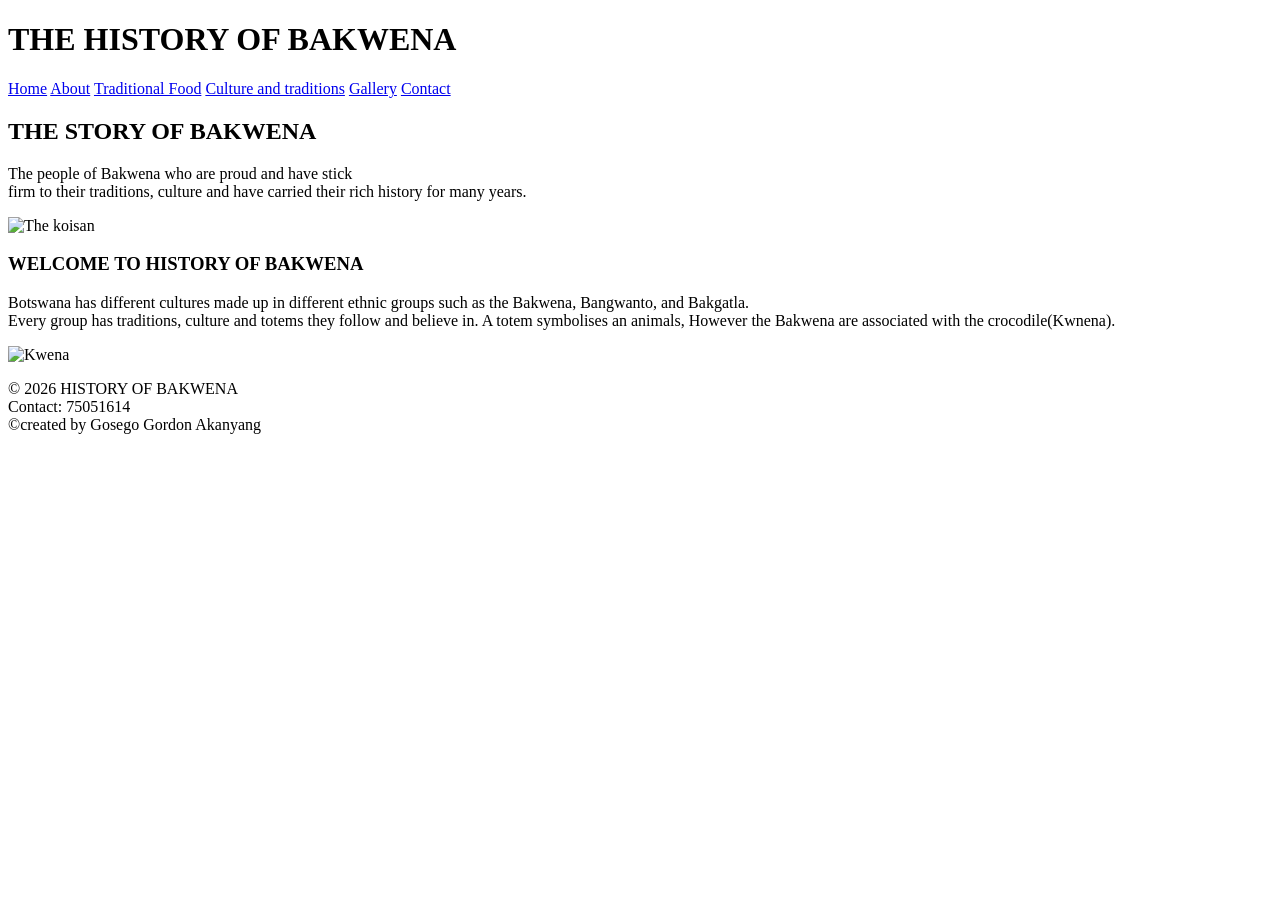
==== index.html @ f26d3d5c "Add files via upload" ====
<!DOCTYPE html>
<html lang="en">
<head>
    <meta charset="UTF-8">
    <meta name="viewport" content="width=device-width, initial-scale=1.0">
    <title>THE HISTORY OF BAKWENA</title>
</head>
<body>
    <header>
        <h1>THE HISTORY OF BAKWENA</h1>
        <nav>
            <a href="index.html">Home</a>
            <a href="about.html">About</a>
            <a href="traditional_food.html">Traditional Food</a>
            <a href="culture_and_traditions.html">Culture and traditions</a>
            <a href="gallery.html">Gallery</a>
            <a href="contact.html">Contact</a>
        </nav>
     <main>
        <h2>THE STORY OF BAKWENA</h2>
        <p>The people of Bakwena who are proud and have stick<br>firm to their traditions, culture and have carried their rich history for many years. </p>
        <img src="C:\Users\akany\OneDrive\Desktop\BIDA25-392 WORKSPACE\SEMESTER 2\WMD\History of Bakwena\images\KHOISAN.webp" alt="The koisan" width="300" height="200">
        <h3>WELCOME TO HISTORY OF BAKWENA</h3>
        <p>Botswana has different cultures made up in different ethnic groups such as the Bakwena, Bangwanto, and Bakgatla.<br>Every group has traditions, culture and totems they follow and believe in. A totem symbolises an animals, However the Bakwena are associated with the crocodile(Kwnena).</p>
        <img src="C:\Users\akany\OneDrive\Desktop\BIDA25-392 WORKSPACE\SEMESTER 2\WMD\History of Bakwena\images\crocodile-Nile-swath-one-sub-Saharan-Africa-Madagascar.png" alt="Kwena" width="300" height="200">
    </main>
    </header>
    <footer>
        <p>&copy; 2026 HISTORY OF BAKWENA<br>Contact: 75051614<br>&copy;created by Gosego Gordon Akanyang</p>
    </footer>
</body>
</html>
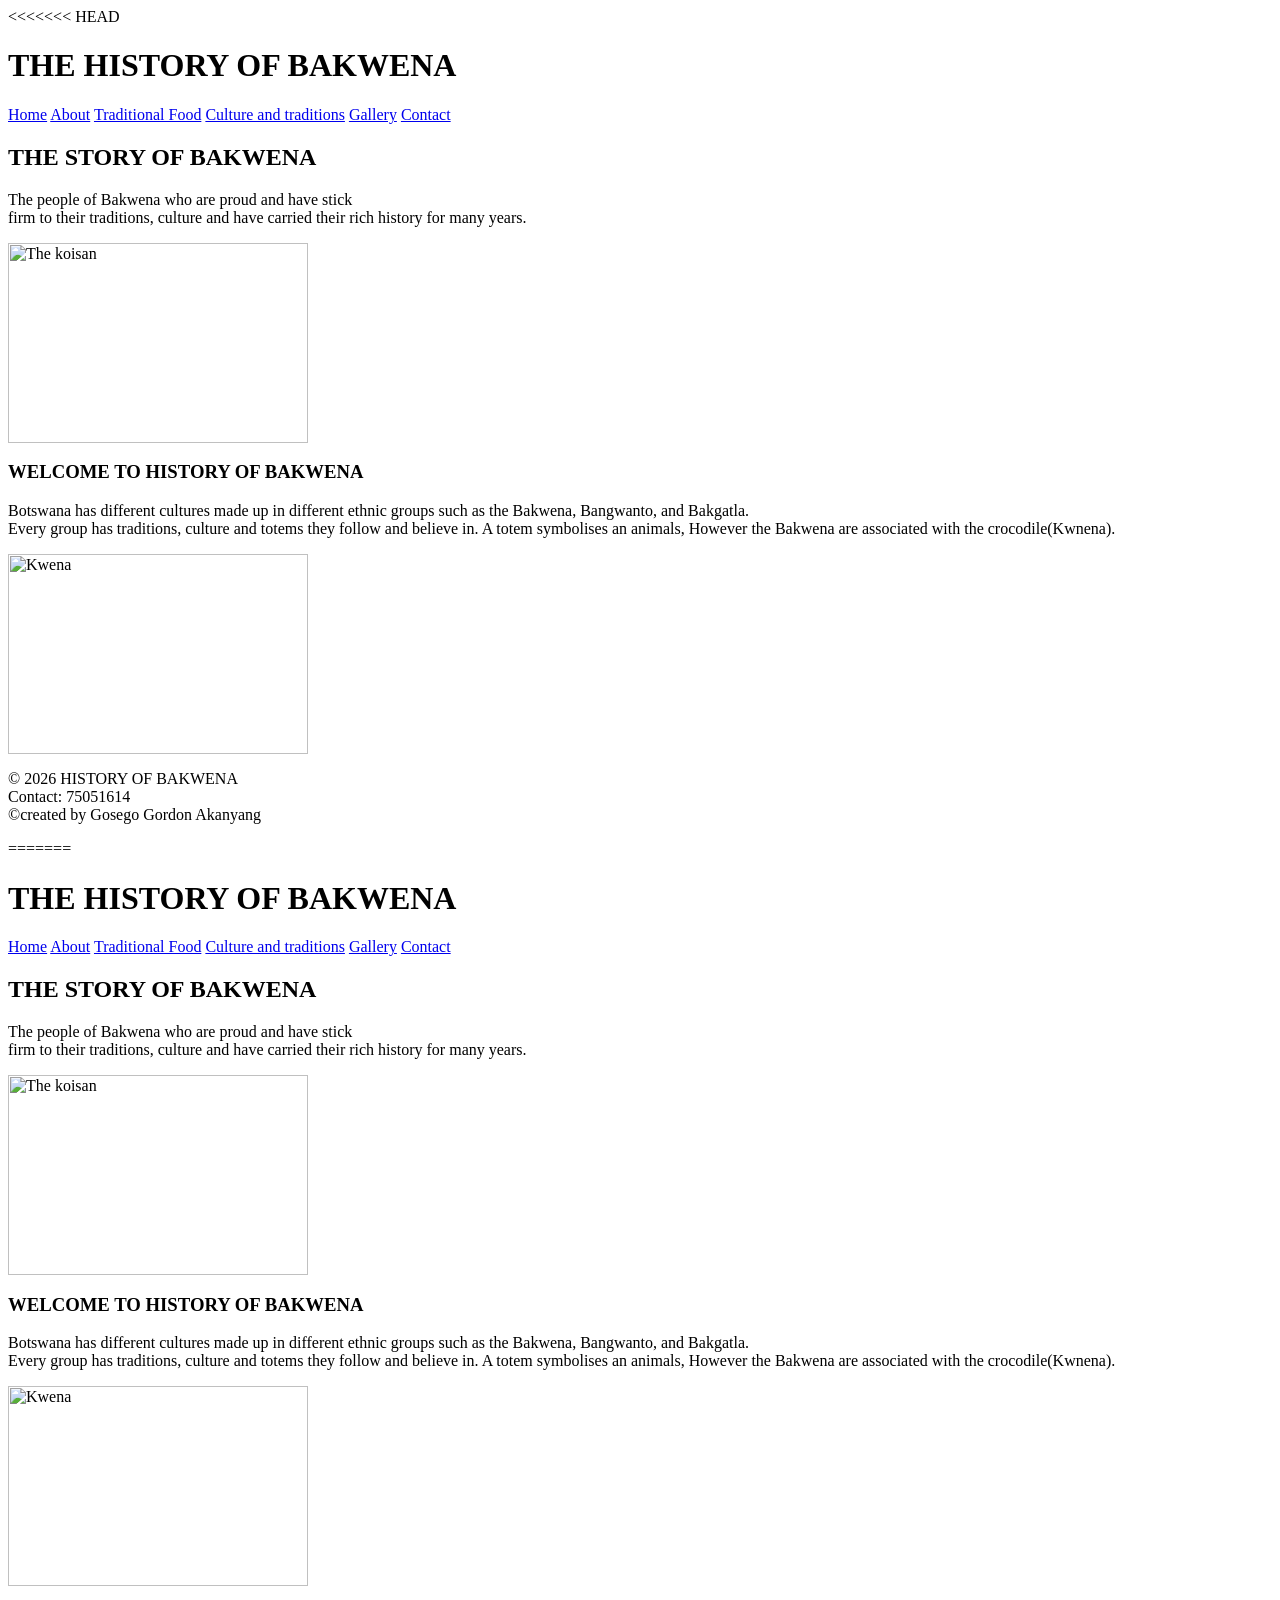
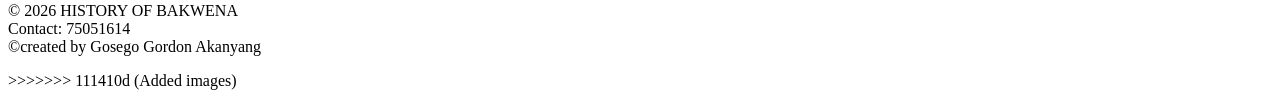
==== commit 3d12d333: "Added images" ====
--- a/index.html
+++ b/index.html
@@ -1,3 +1,4 @@
+<<<<<<< HEAD
 <!DOCTYPE html>
 <html lang="en">
 <head>
@@ -29,4 +30,37 @@
         <p>&copy; 2026 HISTORY OF BAKWENA<br>Contact: 75051614<br>&copy;created by Gosego Gordon Akanyang</p>
     </footer>
 </body>
+=======
+<!DOCTYPE html>
+<html lang="en">
+<head>
+    <meta charset="UTF-8">
+    <meta name="viewport" content="width=device-width, initial-scale=1.0">
+    <title>THE HISTORY OF BAKWENA</title>
+</head>
+<body>
+    <header>
+        <h1>THE HISTORY OF BAKWENA</h1>
+        <nav>
+            <a href="index.html">Home</a>
+            <a href="about.html">About</a>
+            <a href="traditional_food.html">Traditional Food</a>
+            <a href="culture_and_traditions.html">Culture and traditions</a>
+            <a href="gallery.html">Gallery</a>
+            <a href="contact.html">Contact</a>
+        </nav>
+     <main>
+        <h2>THE STORY OF BAKWENA</h2>
+        <p>The people of Bakwena who are proud and have stick<br>firm to their traditions, culture and have carried their rich history for many years. </p>
+        <img src="C:\Users\akany\OneDrive\Desktop\BIDA25-392 WORKSPACE\SEMESTER 2\WMD\History of Bakwena\images\KHOISAN.webp" alt="The koisan" width="300" height="200">
+        <h3>WELCOME TO HISTORY OF BAKWENA</h3>
+        <p>Botswana has different cultures made up in different ethnic groups such as the Bakwena, Bangwanto, and Bakgatla.<br>Every group has traditions, culture and totems they follow and believe in. A totem symbolises an animals, However the Bakwena are associated with the crocodile(Kwnena).</p>
+        <img src="C:\Users\akany\OneDrive\Desktop\BIDA25-392 WORKSPACE\SEMESTER 2\WMD\History of Bakwena\images\crocodile-Nile-swath-one-sub-Saharan-Africa-Madagascar.png" alt="Kwena" width="300" height="200">
+    </main>
+    </header>
+    <footer>
+        <p>&copy; 2026 HISTORY OF BAKWENA<br>Contact: 75051614<br>&copy;created by Gosego Gordon Akanyang</p>
+    </footer>
+</body>
+>>>>>>> 111410d (Added images)
 </html>
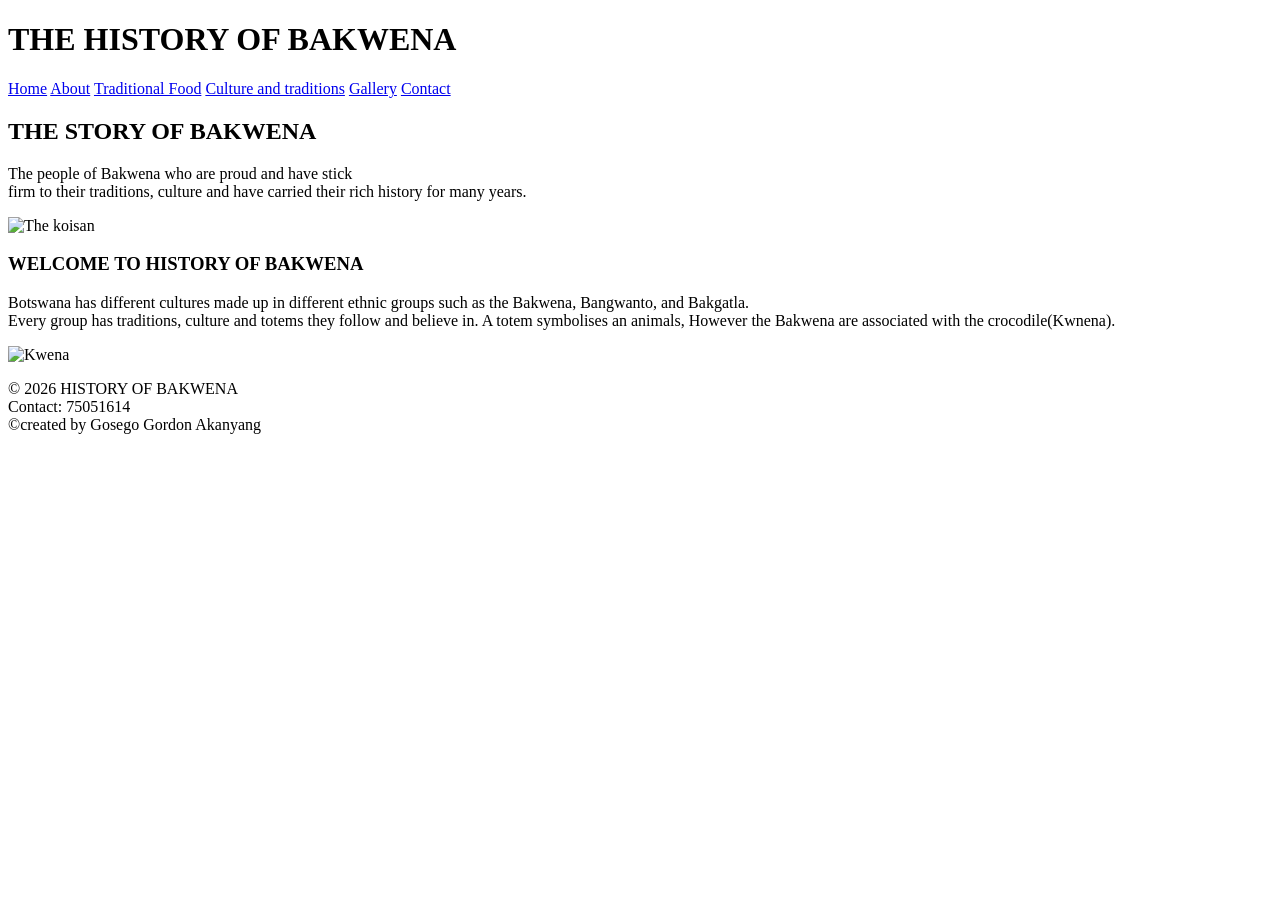
==== commit 1c66193b: "Initial commit: Added simple HTML page" ====
--- a/index.html
+++ b/index.html
@@ -1,36 +1,3 @@
-<<<<<<< HEAD
-<!DOCTYPE html>
-<html lang="en">
-<head>
-    <meta charset="UTF-8">
-    <meta name="viewport" content="width=device-width, initial-scale=1.0">
-    <title>THE HISTORY OF BAKWENA</title>
-</head>
-<body>
-    <header>
-        <h1>THE HISTORY OF BAKWENA</h1>
-        <nav>
-            <a href="index.html">Home</a>
-            <a href="about.html">About</a>
-            <a href="traditional_food.html">Traditional Food</a>
-            <a href="culture_and_traditions.html">Culture and traditions</a>
-            <a href="gallery.html">Gallery</a>
-            <a href="contact.html">Contact</a>
-        </nav>
-     <main>
-        <h2>THE STORY OF BAKWENA</h2>
-        <p>The people of Bakwena who are proud and have stick<br>firm to their traditions, culture and have carried their rich history for many years. </p>
-        <img src="C:\Users\akany\OneDrive\Desktop\BIDA25-392 WORKSPACE\SEMESTER 2\WMD\History of Bakwena\images\KHOISAN.webp" alt="The koisan" width="300" height="200">
-        <h3>WELCOME TO HISTORY OF BAKWENA</h3>
-        <p>Botswana has different cultures made up in different ethnic groups such as the Bakwena, Bangwanto, and Bakgatla.<br>Every group has traditions, culture and totems they follow and believe in. A totem symbolises an animals, However the Bakwena are associated with the crocodile(Kwnena).</p>
-        <img src="C:\Users\akany\OneDrive\Desktop\BIDA25-392 WORKSPACE\SEMESTER 2\WMD\History of Bakwena\images\crocodile-Nile-swath-one-sub-Saharan-Africa-Madagascar.png" alt="Kwena" width="300" height="200">
-    </main>
-    </header>
-    <footer>
-        <p>&copy; 2026 HISTORY OF BAKWENA<br>Contact: 75051614<br>&copy;created by Gosego Gordon Akanyang</p>
-    </footer>
-</body>
-=======
 <!DOCTYPE html>
 <html lang="en">
 <head>
@@ -52,15 +19,13 @@
      <main>
         <h2>THE STORY OF BAKWENA</h2>
         <p>The people of Bakwena who are proud and have stick<br>firm to their traditions, culture and have carried their rich history for many years. </p>
-        <img src="C:\Users\akany\OneDrive\Desktop\BIDA25-392 WORKSPACE\SEMESTER 2\WMD\History of Bakwena\images\KHOISAN.webp" alt="The koisan" width="300" height="200">
+        <img src="C:\Users\akany\OneDrive\Desktop\BIDA25-392 WORKSPACE\SEMESTER 2\WMD\history-of-bakwena\images\khoisan1.webp" alt="The koisan" width="300" height="200">
         <h3>WELCOME TO HISTORY OF BAKWENA</h3>
         <p>Botswana has different cultures made up in different ethnic groups such as the Bakwena, Bangwanto, and Bakgatla.<br>Every group has traditions, culture and totems they follow and believe in. A totem symbolises an animals, However the Bakwena are associated with the crocodile(Kwnena).</p>
-        <img src="C:\Users\akany\OneDrive\Desktop\BIDA25-392 WORKSPACE\SEMESTER 2\WMD\History of Bakwena\images\crocodile-Nile-swath-one-sub-Saharan-Africa-Madagascar.png" alt="Kwena" width="300" height="200">
+        <img src="C:\Users\akany\OneDrive\Desktop\BIDA25-392 WORKSPACE\SEMESTER 2\WMD\history-of-bakwena\images\crocodilenile.png" alt="Kwena" width="300" height="200">
     </main>
     </header>
     <footer>
         <p>&copy; 2026 HISTORY OF BAKWENA<br>Contact: 75051614<br>&copy;created by Gosego Gordon Akanyang</p>
     </footer>
-</body>
->>>>>>> 111410d (Added images)
-</html>+</body>
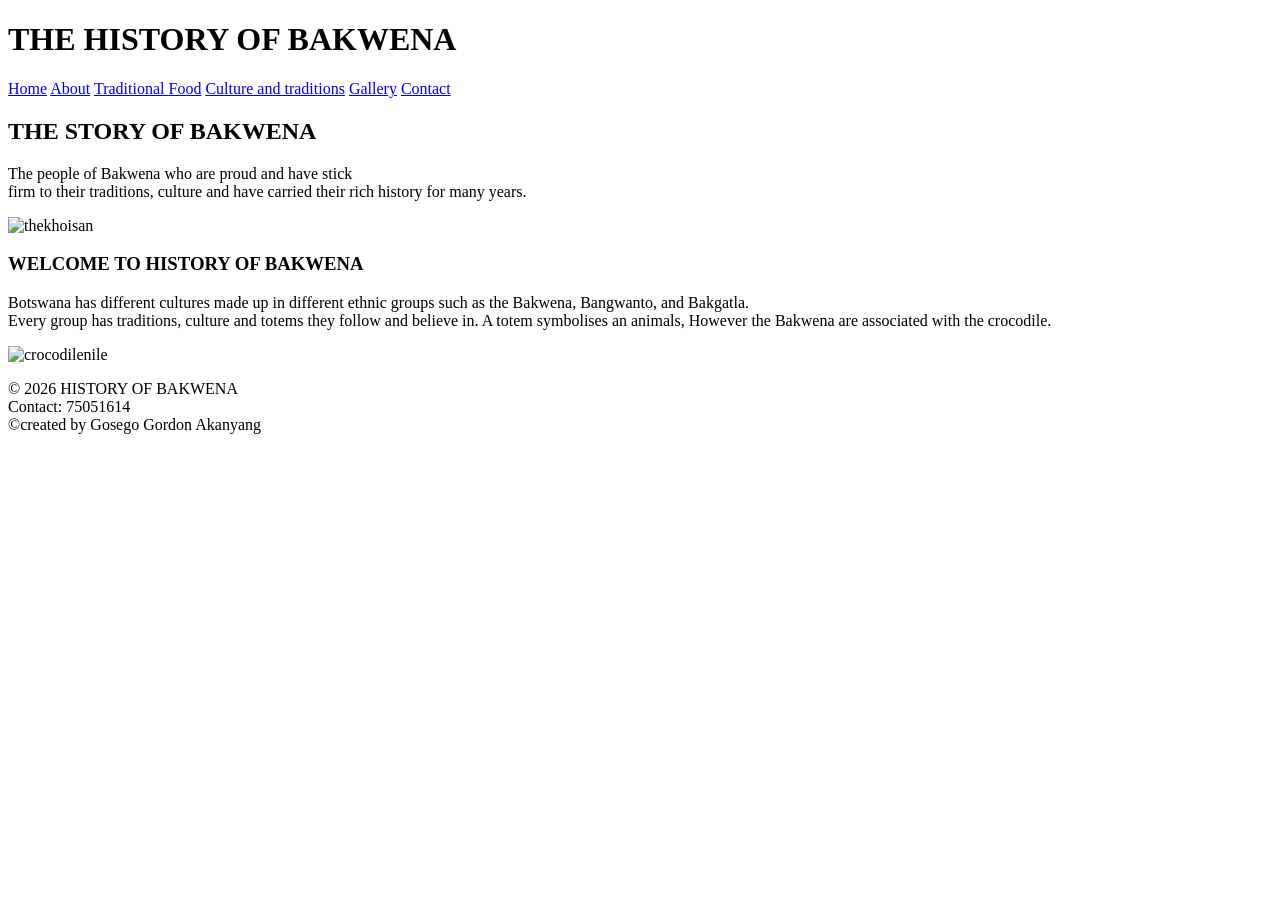
==== commit 88e0da1c: "Add files via upload" ====
--- a/index.html
+++ b/index.html
@@ -1,31 +1,32 @@
-<!DOCTYPE html>
-<html lang="en">
-<head>
-    <meta charset="UTF-8">
-    <meta name="viewport" content="width=device-width, initial-scale=1.0">
-    <title>THE HISTORY OF BAKWENA</title>
-</head>
-<body>
-    <header>
-        <h1>THE HISTORY OF BAKWENA</h1>
-        <nav>
-            <a href="index.html">Home</a>
-            <a href="about.html">About</a>
-            <a href="traditional_food.html">Traditional Food</a>
-            <a href="culture_and_traditions.html">Culture and traditions</a>
-            <a href="gallery.html">Gallery</a>
-            <a href="contact.html">Contact</a>
-        </nav>
-     <main>
-        <h2>THE STORY OF BAKWENA</h2>
-        <p>The people of Bakwena who are proud and have stick<br>firm to their traditions, culture and have carried their rich history for many years. </p>
-        <img src="C:\Users\akany\OneDrive\Desktop\BIDA25-392 WORKSPACE\SEMESTER 2\WMD\history-of-bakwena\images\khoisan1.webp" alt="The koisan" width="300" height="200">
-        <h3>WELCOME TO HISTORY OF BAKWENA</h3>
-        <p>Botswana has different cultures made up in different ethnic groups such as the Bakwena, Bangwanto, and Bakgatla.<br>Every group has traditions, culture and totems they follow and believe in. A totem symbolises an animals, However the Bakwena are associated with the crocodile(Kwnena).</p>
-        <img src="C:\Users\akany\OneDrive\Desktop\BIDA25-392 WORKSPACE\SEMESTER 2\WMD\history-of-bakwena\images\crocodilenile.png" alt="Kwena" width="300" height="200">
-    </main>
-    </header>
-    <footer>
-        <p>&copy; 2026 HISTORY OF BAKWENA<br>Contact: 75051614<br>&copy;created by Gosego Gordon Akanyang</p>
-    </footer>
-</body>+<!DOCTYPE html>
+<html lang="en">
+<head>
+    <meta charset="UTF-8">
+    <meta name="viewport" content="width=device-width, initial-scale=1.0">
+    <title>THE HISTORY OF BAKWENA</title>
+</head>
+<body>
+    <header>
+        <h1>THE HISTORY OF BAKWENA</h1>
+        <nav>
+            <a href="index.html">Home</a>
+            <a href="about.html">About</a>
+            <a href="Traditional food.html">Traditional Food</a>
+            <a href="Culture and traditions.html">Culture and traditions</a>
+            <a href="Gallery.html">Gallery</a>
+            <a href="contact.html">Contact</a>
+        </nav>
+     <main>
+        <h2>THE STORY OF BAKWENA</h2>
+        <p>The people of Bakwena who are proud and have stick<br>firm to their traditions, culture and have carried their rich history for many years. </p>
+        <img src="images/khoisan1.webp" alt="thekhoisan" width="401" height="266">
+        <h3>WELCOME TO HISTORY OF BAKWENA</h3>
+        <p>Botswana has different cultures made up in different ethnic groups such as the Bakwena, Bangwanto, and Bakgatla.<br>Every group has traditions, culture and totems they follow and believe in. A totem symbolises an animals, However the Bakwena are associated with the crocodile.</p>
+        <img src="images/crocodilenile.png" alt="crocodilenile" width="474" height="316">
+    </main>
+    </header>
+    <footer>
+        <p>&copy; 2026 HISTORY OF BAKWENA<br>Contact: 75051614<br>&copy;created by Gosego Gordon Akanyang</p>
+    </footer>
+</body>
+</html>
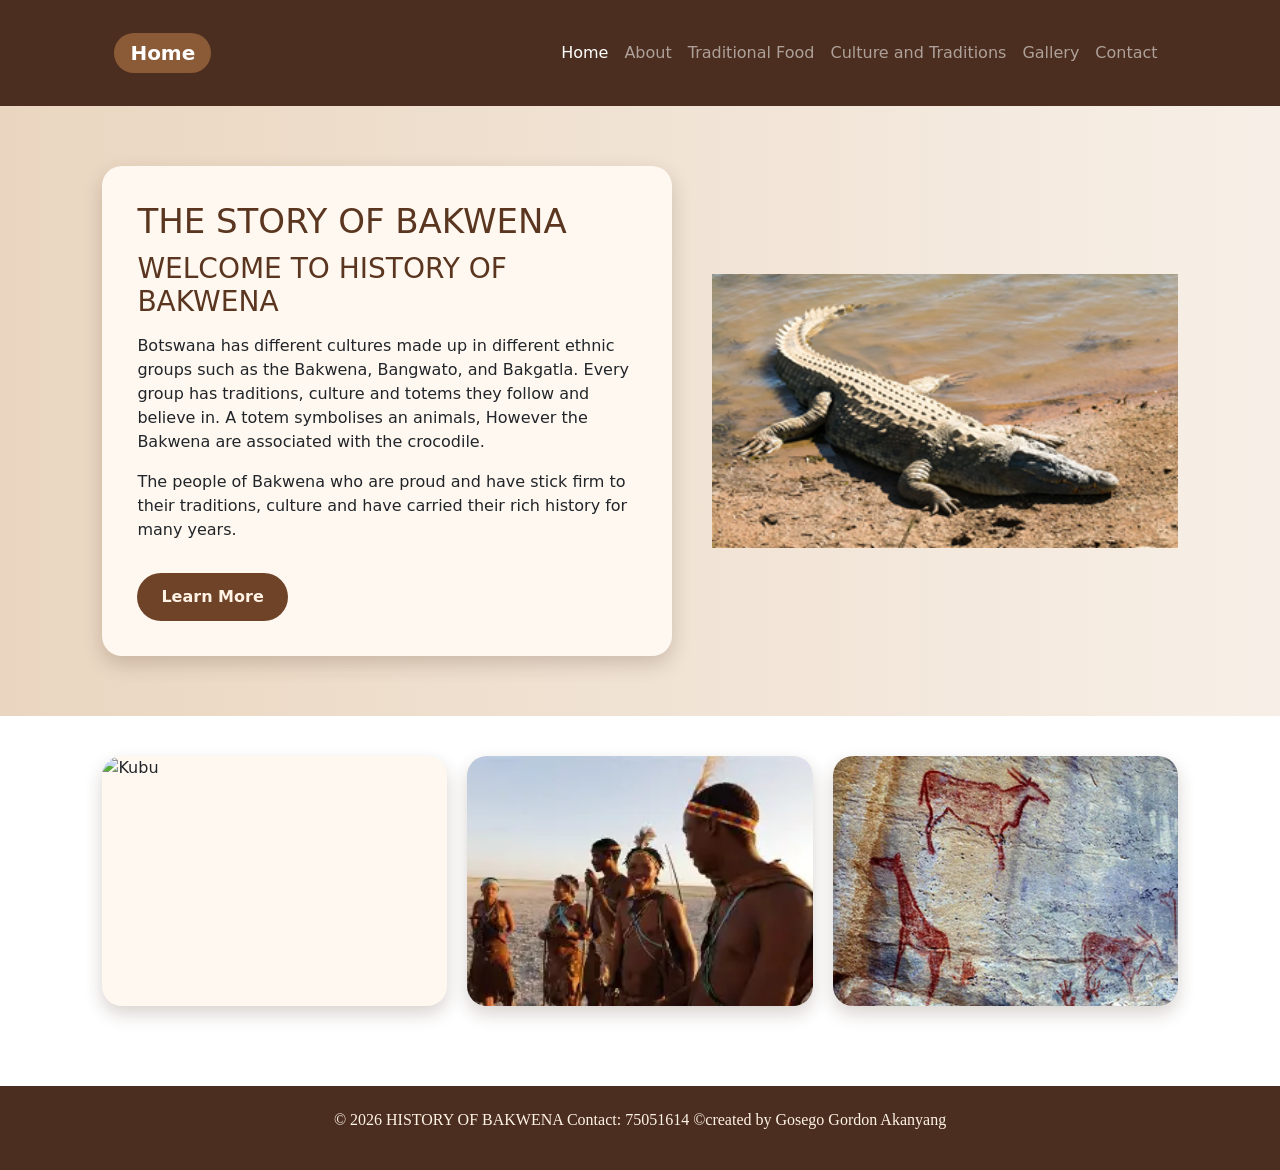
==== commit d47aab56: "Add files via upload" ====
--- a/index.html
+++ b/index.html
@@ -4,29 +4,60 @@
     <meta charset="UTF-8">
     <meta name="viewport" content="width=device-width, initial-scale=1.0">
     <title>THE HISTORY OF BAKWENA</title>
+    <link rel="stylesheet" href="History.css">
+    <link href="https://cdn.jsdelivr.net/npm/bootstrap@5.3.0/dist/css/bootstrap.min.css" rel="stylesheet">
 </head>
 <body>
     <header>
-        <h1>THE HISTORY OF BAKWENA</h1>
-        <nav>
-            <a href="index.html">Home</a>
-            <a href="about.html">About</a>
-            <a href="Traditional food.html">Traditional Food</a>
-            <a href="Culture and traditions.html">Culture and traditions</a>
-            <a href="Gallery.html">Gallery</a>
-            <a href="contact.html">Contact</a>
+        <nav class="navbar navbar-expand-lg navbar-dark custom-navbar">
+            <div class="container">
+                <a class="navbar-brand fw bold" href="index.html">Home</a>
+                <button class="navbar-toggler" type="button" data-bs-toggle="collapse" data-bs-target="#mainNavbar">
+                    <span class="navbar-toggler-icon"></span>
+                </button>
+                <div class="collapse navbar-collapse" id="mainNavbar">
+                    <ul class="navbar-nav ms-auto">
+                        <li class="nav-item"><a class="nav-link active" href="index.html">Home</a></li>
+                        <li class="nav-item"><a class="nav-link" href="about.html">About</a></li>
+                        <li class="nav-item"><a class="nav-link" href="traditional_food.html">Traditional Food</a></li>
+                        <li class="nav-item"><a class="nav-link" href="culture_and_traditions.html">Culture and Traditions</a></li>
+                        <li class="nav-item"><a class="nav-link" href="gallery.html">Gallery</a></li>
+                        <li class="nav-item"><a class="nav-link" href="contact.html">Contact</a></li>
+                    </ul>
+                </div>
+            </div>
         </nav>
-     <main>
-        <h2>THE STORY OF BAKWENA</h2>
-        <p>The people of Bakwena who are proud and have stick<br>firm to their traditions, culture and have carried their rich history for many years. </p>
-        <img src="images/khoisan1.webp" alt="thekhoisan" width="401" height="266">
-        <h3>WELCOME TO HISTORY OF BAKWENA</h3>
-        <p>Botswana has different cultures made up in different ethnic groups such as the Bakwena, Bangwanto, and Bakgatla.<br>Every group has traditions, culture and totems they follow and believe in. A totem symbolises an animals, However the Bakwena are associated with the crocodile.</p>
-        <img src="images/crocodilenile.png" alt="crocodilenile" width="474" height="316">
-    </main>
     </header>
-    <footer>
-        <p>&copy; 2026 HISTORY OF BAKWENA<br>Contact: 75051614<br>&copy;created by Gosego Gordon Akanyang</p>
+        <section class="hero">
+            <div class="hero-text">
+                 <h2>THE STORY OF BAKWENA</h2>
+                 <h3>WELCOME TO HISTORY OF BAKWENA</h3>
+                <p>Botswana has different cultures made up in different ethnic groups such as the Bakwena, Bangwato, and Bakgatla. Every group has traditions, culture and totems they follow and believe in. A totem symbolises an animals, However the Bakwena are associated with the crocodile.</p>
+                <p>The people of Bakwena who are proud and have stick firm to their traditions, culture and have carried their rich history for many years. </p>
+                <a href="about.html" class="learn-btn">Learn More</a>
+            </div>
+    <div>     
+        <img src="images/crocodilenile.png.png" alt="crocodilenile" width="466" height="274">
+    </div>
+        </section>
+    <section class="kpk-section">
+        <div class="image-card">
+        <img src="images/Kubu.jpeg" alt="Kubu" width="466" height="274">
+        </div>
+
+        <div class="image-card">
+        <img src="images/khoisan1.webp.webp" alt="thekhoisan" width="476" height="267" class="khoisan-card"> 
+        </div>
+
+        <div class="image-card">
+        <img src="images/historyofbatswana.png" alt="historyofbatswana" width="476" height="267">
+        </div>
+    </section>
+    <footer class="footer p">
+        <p>&copy; 2026 HISTORY OF BAKWENA Contact: 75051614 &copy;created by Gosego Gordon Akanyang</p>
     </footer>
+    <script src="https://cdn.jsdelivr.net/npm/@popperjs/core@2.11.6/dist/umd/popper.min.js"></script>
+    <script src="https://cdn.jsdelivr.net/npm/bootstrap@5.3.0/dist/js/bootstrap.min.js"></script>
+
 </body>
 </html>
--- a/History.css
+++ b/History.css
@@ -0,0 +1,437 @@
+*{
+    margin: 0;
+    padding: 0;
+    box-sizing: border-box;
+}
+
+body{
+    font-family: Georgia, 'Eb Garamond', Times, serif;
+    background-color: #f7efe7;
+    color: #3b2416;
+    line-height: 1.6;
+}
+
+/*HEADER*/
+header{
+    background: #4b2e1f;
+    color: #fff3e6;
+    padding: 25px 8%;
+    text-align: center;
+}
+
+header h1{
+    margin-bottom: 15px;
+    font-size: 32px;
+}
+
+nav{
+    display:flex;
+    justify-content: center;
+    flex-wrap: wrap;
+    gap: 12px;
+}
+
+nav a{
+    color: #fff3e6;
+    text-decoration: none;
+    background: #8b5a36;
+    padding: 10px 16px;
+    border-radius: 25px;
+    font-weight: bold;
+    transition: 0.3s;
+}
+
+nav a:hover{
+    background-color: #c08a5a;
+    color: #2b160c;
+    transform: translateY(-3px);
+}
+
+/*HERO SECTION*/
+.hero{
+    display: flex;
+    align-items: center;
+    justify-content: space-between;
+    gap: 40px;
+    padding: 60px 8%;
+    background: linear-gradient(to right, #ead6c0, #f7efe7);
+}
+
+.hero-text{
+    flex: 1;
+    background: #fff8f0;
+    padding: 35px;
+    border-radius: 20px;
+    box-shadow: 0 8px 20px rgba(61, 36, 22, 0.2);
+}
+
+.hero-text h2{
+    color: #5a351f;
+    font-size: 34px;
+    margin-bottom: 10px;
+}
+
+.hero-text h3{
+    color: #5a351f;
+    margin-bottom: 15px;
+}
+
+.hero-text h3{
+    margin-bottom: 15px;
+}
+
+.hero-image{
+    flex: 1;
+    display: block;
+}
+
+.hero-image img,
+.about-image img,
+.culture-image img,
+.food-intro img,
+.gallery-item img{
+    width: 100%;
+    height: auto;
+    border-radius: 18px;
+    object-fit: cover;
+}
+
+/*LEARN MORE BUTTON*/
+.learn-btn{
+    display: inline-block;
+    margin-top: 15px;
+    background: #6f4328;
+    color: #fff3e6;
+    padding: 12px 24px;
+    border-radius: 30px;
+    text-decoration: none;
+    font-weight: bold;
+    transition: 0.3s;
+}
+
+.learn-btn:hover{
+    background: #c08a5a;
+    color: #2b160c;
+    transform: scale(1.05);
+}
+
+/*Kubu paintings khoisan images*/
+.kpk-section{
+    display: grid;
+    grid-template-columns: repeat(3, 1fr); /*in my research (youtube) this means putting images in 1 row*/
+    gap: 20px;
+    padding: 40px 8%;
+}
+/*image containers*/
+.image-card{
+    background: #fff8f0;
+    border-radius: 20px;
+    overflow: hidden; /*means that if anything inside the box gpes outside dont show it*/
+    box-shadow: 0 8px 18px rgba(61, 36, 22, 0.2);
+    transition: 0.3s;
+}
+
+/*Image styling*/
+.image-card img{
+    width: 100%;
+    height: 250px;
+    object-fit: cover;
+    display: block;
+}
+
+/*GOAT PAGE CONTAINERS*/
+.about-page,
+.food-page,
+.culture-page,
+.gallery-page,
+.contact-page{
+    padding: 50px 8%;
+}
+
+/*About and culture Layout*/
+.about-content,
+.culture-content,
+.food-intro{
+    display: flex;
+    align-items: center;
+    gap: 35px;
+    background: #fff8f0;
+    padding: 35px;
+    border-radius: 22px;
+    box-shadow: 0 8px 18px rgba(61, 36, 22, 0.15);
+}
+
+.about-text,
+.culture-text,
+.food-text {
+    flex: 1;
+}
+
+.about-image,
+.culture-image{
+    flex: 1;
+    text-align: center;
+}
+
+.about-image p,
+.culture-image{
+    margin: 10px;
+    font-weight: bold;
+    color: #6f4328;
+}
+
+/*traditional food section*/
+.food-content{
+    display: grid;
+    grid-template-columns: repeat(auto-fit, minmax(260px, 1fr));
+    gap: 25px;
+    margin-top: 30px;
+}
+
+.food-container{
+    background: #fff8f0;
+    padding: 25px;
+    border-radius: 20px;
+    box-shadow: 0 8px 18px rgba(61, 36, 22, 0.15);
+    transition: 0.3s;
+}
+
+.food-container:hover{
+    transform: translateY(-8px);
+    background: #ead6c0;
+}
+
+.food-container h3{
+    color: #6f4328;
+    margin: 15px 0 10px;
+}
+
+/*Gallery cards*/
+.gallery{
+    display: grid;
+    grid-template-columns: repeat(auto-fit, minmax(240px, 1fr));
+    gap: 25px;
+}
+
+.gallery-item{
+    background: #fff8f0;
+    padding: 15px;
+    border-radius: 20px;
+    text-align: center;
+    box-shadow: 0 8px 18px rgba(61, 36, 22, 0.15);
+    transition: 0.3s;
+}
+
+.gallery-item:hover{
+    transform: scale(1.04);
+    background: #ead6c0;
+}
+
+.gallery-item img{
+    height: 200px;
+}
+
+.gallery-item p{
+    margin-top: 12px;
+    font-weight: bold;
+    color: #5a351f;
+}
+
+/*contact info*/
+.contact-container {
+    background-color: #ead6c0;
+    border-radius: 16px;
+    box-shadow: 0 8px 18px rgba(61, 36, 22, 0.2);
+    max-width: 600px;
+    width: 100%;
+    padding: 32px;
+    margin: auto;
+}
+
+.contact-container p {
+    text-align: center;
+    margin-bottom: 25px;
+    color: #6f4328;
+    font-size: 14px;
+}
+
+input, textarea {
+    width: 100%;
+    padding: 12px 16px;
+    border: 1px solid #8b5a36;
+    border-radius: 8px;
+    font-size: 16px;
+    background-color: #fff8f0;
+}
+
+input:focus, textarea:focus {
+    border: 2px solid #5a351f;
+    box-shadow: 0 0 5px rgba(236, 159, 42, 0.5);
+    outline: none;
+}
+
+textarea {
+    resize: vertical;
+    min-height: 120px;
+}
+
+.buttons {
+    display: flex;
+    gap: 15px;
+    margin-top: 15px;
+}
+
+.clear-btn,
+.submit-btn {
+    flex: 1;
+    border: none;
+    padding: 14px;
+    border-radius: 30px;
+    font-weight: bold;
+    cursor: pointer;
+    transition: 0.3s;
+}
+
+.clear-btn {
+    background: #c08a5a;
+    color: #2b160c;
+}
+
+.submit-btn {
+    background: #6f4328;
+    color: #fff3e6;
+}
+
+.clear-btn:hover,
+.submit-btn:hover {
+    transform: scale(1.04);
+}
+
+/* THANK YOU PAGE */
+
+.acknowledgement-page{
+    min-height: 100vh;
+    display: flex;
+    justify-content: center;
+    align-items: center;
+    padding: 50px 8%;
+    background: linear-gradient(to right, #ead6c0, #f7efe7);
+}
+.acknowledgement-card {
+
+    background: #fff8f0;
+
+    max-width: 650px;
+
+    width: 100%;
+
+    text-align: center;
+
+    padding: 50px 35px;
+
+    border-radius: 25px;
+
+    box-shadow: 0 8px 20px rgba(61, 36, 22, 0.2);
+
+}
+
+.acknowledgement-card h1 {
+
+    color: #5a351f;
+
+    font-size: 36px;
+
+    margin-bottom: 20px;
+
+}
+
+.acknowledgement-card p {
+
+    color: #6f4328;
+
+    font-size: 18px;
+
+    margin-bottom: 30px;
+
+}
+
+.acknowledgement-btn {
+
+    display: inline-block;
+
+    background: #6f4328;
+
+    color: #fff3e6;
+
+    padding: 12px 24px;
+
+    border-radius: 30px;
+
+    text-decoration: none;
+
+    font-weight: bold;
+
+    margin: 8px;
+
+    transition: 0.3s;
+
+}
+
+.acknowledgement-btn:hover {
+
+    background: #c08a5a;
+
+    color: #2b160c;
+
+    transform: scale(1.05);
+
+}
+
+.secondary-btn {
+
+    background: #8b5a36;
+
+}
+
+html, body{
+    min-height: 100%;
+}
+ 
+/*footer*/
+footer{
+    background: #4b2e1f;
+    color: #fff3e6;
+    text-align: center;
+    padding: 22px;
+    margin-top: 40px;
+}
+
+.footer p {
+  font-family: "Playfair Display", serif;
+  font-optical-sizing: auto;
+  font-weight: weight;
+  font-style: normal;
+}
+
+/* Responsive design */
+@media (max-width: 768px){
+    .menu-btn{
+        display: block;
+    }
+
+    nav{
+        flex-direction: column;
+    }
+
+    .hero,
+    .about-content,
+    .culture-content,
+    .food-intro{
+        flex-direction: column;
+        text-align: center;
+    }
+
+    .hero-text h2{
+        font-size: 28px;
+    }
+}
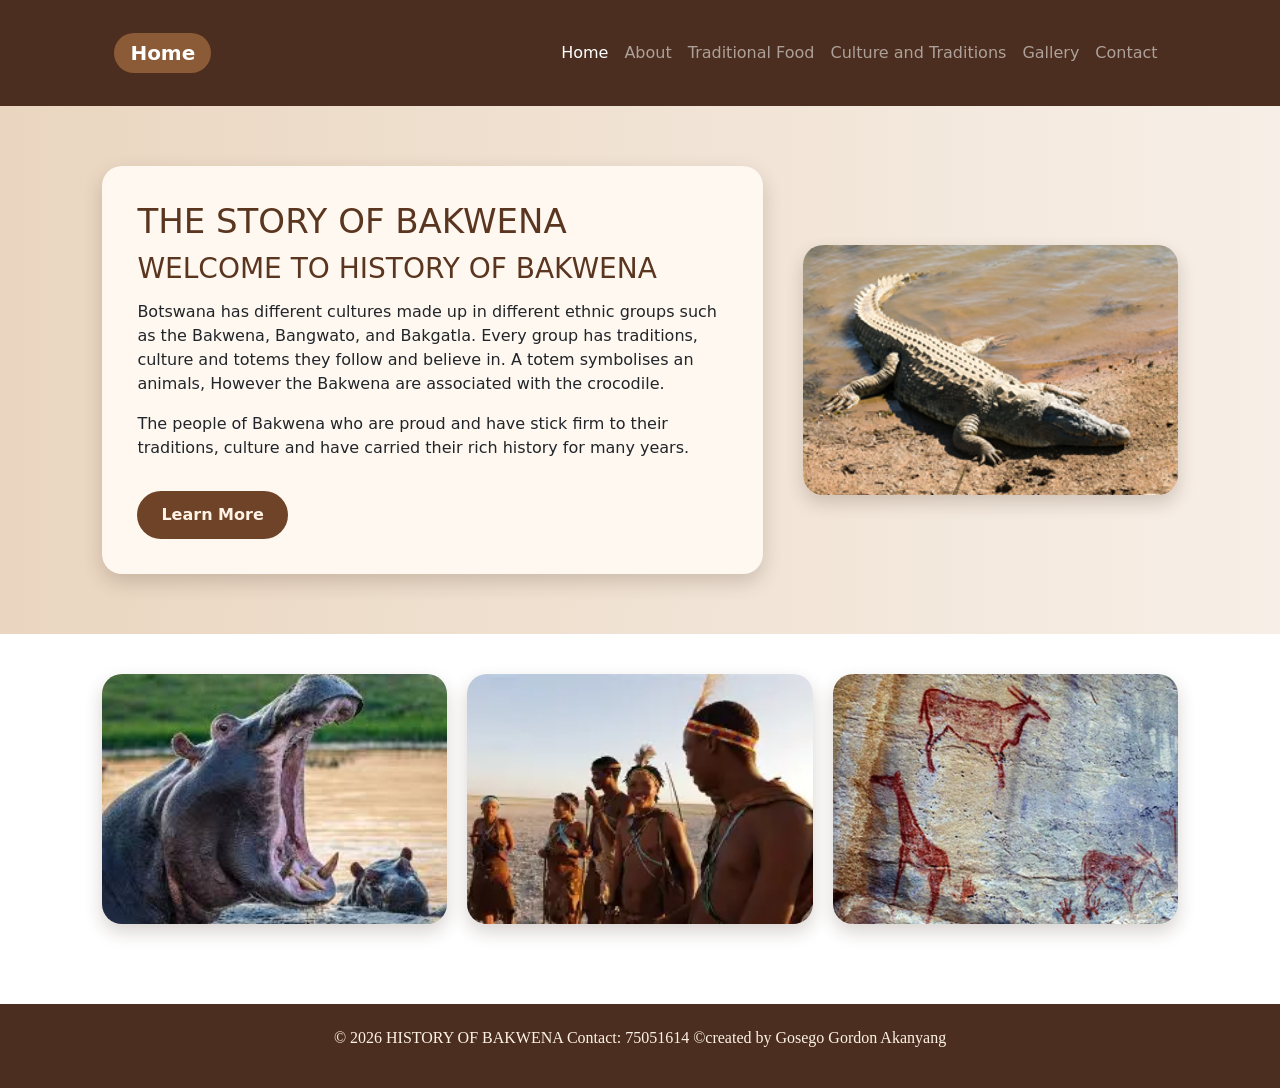
==== commit 843eef1a: "Add files via upload" ====
--- a/index.html
+++ b/index.html
@@ -11,7 +11,7 @@
     <header>
         <nav class="navbar navbar-expand-lg navbar-dark custom-navbar">
             <div class="container">
-                <a class="navbar-brand fw bold" href="index.html">Home</a>
+                <a class="navbar-brand fw-bold" href="index.html">Home</a>
                 <button class="navbar-toggler" type="button" data-bs-toggle="collapse" data-bs-target="#mainNavbar">
                     <span class="navbar-toggler-icon"></span>
                 </button>
@@ -36,7 +36,7 @@
                 <p>The people of Bakwena who are proud and have stick firm to their traditions, culture and have carried their rich history for many years. </p>
                 <a href="about.html" class="learn-btn">Learn More</a>
             </div>
-    <div>     
+    <div class="image-card">     
         <img src="images/crocodilenile.png.png" alt="crocodilenile" width="466" height="274">
     </div>
         </section>
